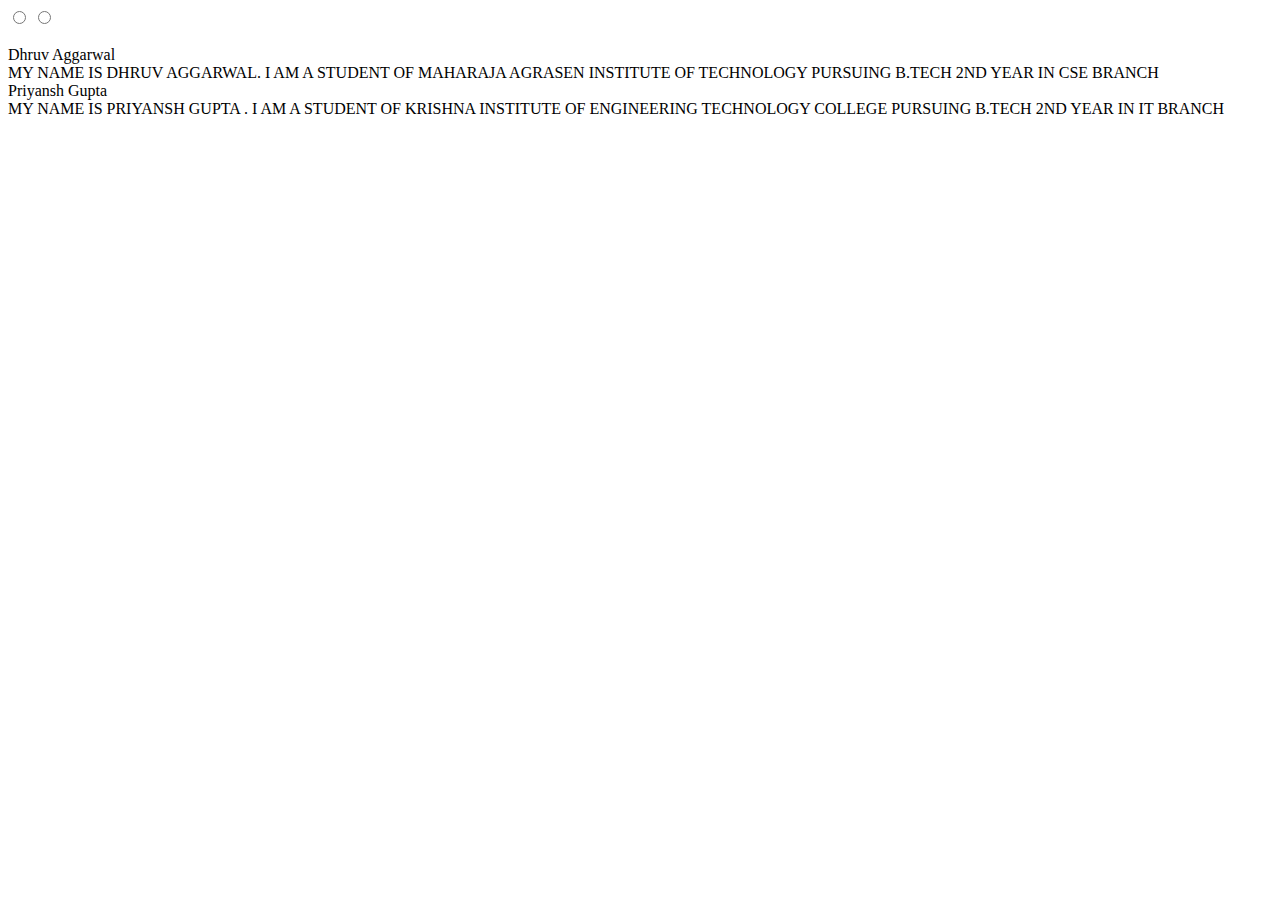
==== templates/ABOUT US.html @ 1ff11812 "Add files via upload" ====
<!DOCTYPE html>
<!-- Created By CodingLab - www.codinglabweb.com -->
<html lang="en" dir="ltr">
  <head>
    <meta charset="UTF-8">
    <!---<title> Responsive Our Team Section | CodingLab </title>---->
    <link rel="stylesheet" href="ABOUT US.css">
    <!-- Fontawesome CDN Link -->
    <link rel="stylesheet" href="https://cdnjs.cloudflare.com/ajax/libs/font-awesome/5.15.2/css/all.min.css"/>
     <meta name="viewport" content="width=device-width, initial-scale=1.0">
   </head>
<body>
  <div class="container">
    <input type="radio" name="dot" id="one">
    <input type="radio" name="dot" id="two">
    <div class="main-card">
      <div class="cards">
        <div class="card">
         <div class="content">
           <div class="img">
             <img src="images/A07I1590.JPG" alt="">
           </div>
           <div class="details">
             <div class="name">Dhruv Aggarwal</div>
             <div class="job">MY NAME IS DHRUV AGGARWAL. I AM A STUDENT OF MAHARAJA AGRASEN INSTITUTE OF TECHNOLOGY PURSUING B.TECH 2ND YEAR IN CSE BRANCH</div>
           </div>
           <div class="media-icons">
             
            
           </div>
         </div>
        </div>
        <div class="card">
         <div class="content">
           <div class="img">
            <!--- <img src="images/img2.jpg" alt="">--->
           </div>
           <div class="details">
             <div class="name">Priyansh Gupta</div>
             <div class="job">MY NAME IS PRIYANSH GUPTA . I AM A STUDENT OF KRISHNA INSTITUTE OF ENGINEERING TECHNOLOGY COLLEGE PURSUING B.TECH 2ND YEAR IN IT BRANCH</div>
           </div>
           <div class="media-icons">
             
           </div>
         </div>
        </div>
       
      </div>
      <div class="cards">
        <div class="card">
         <div class="content">
           <div class="img">
             <!---<img src="images/img4.jpg" alt="">--->
           </div>
          
        
    <div class="button">
      <label for="one" class=" active one"></label>
      <label for="two" class="two"></label>
    </div>
  </div>
</body>
</html>
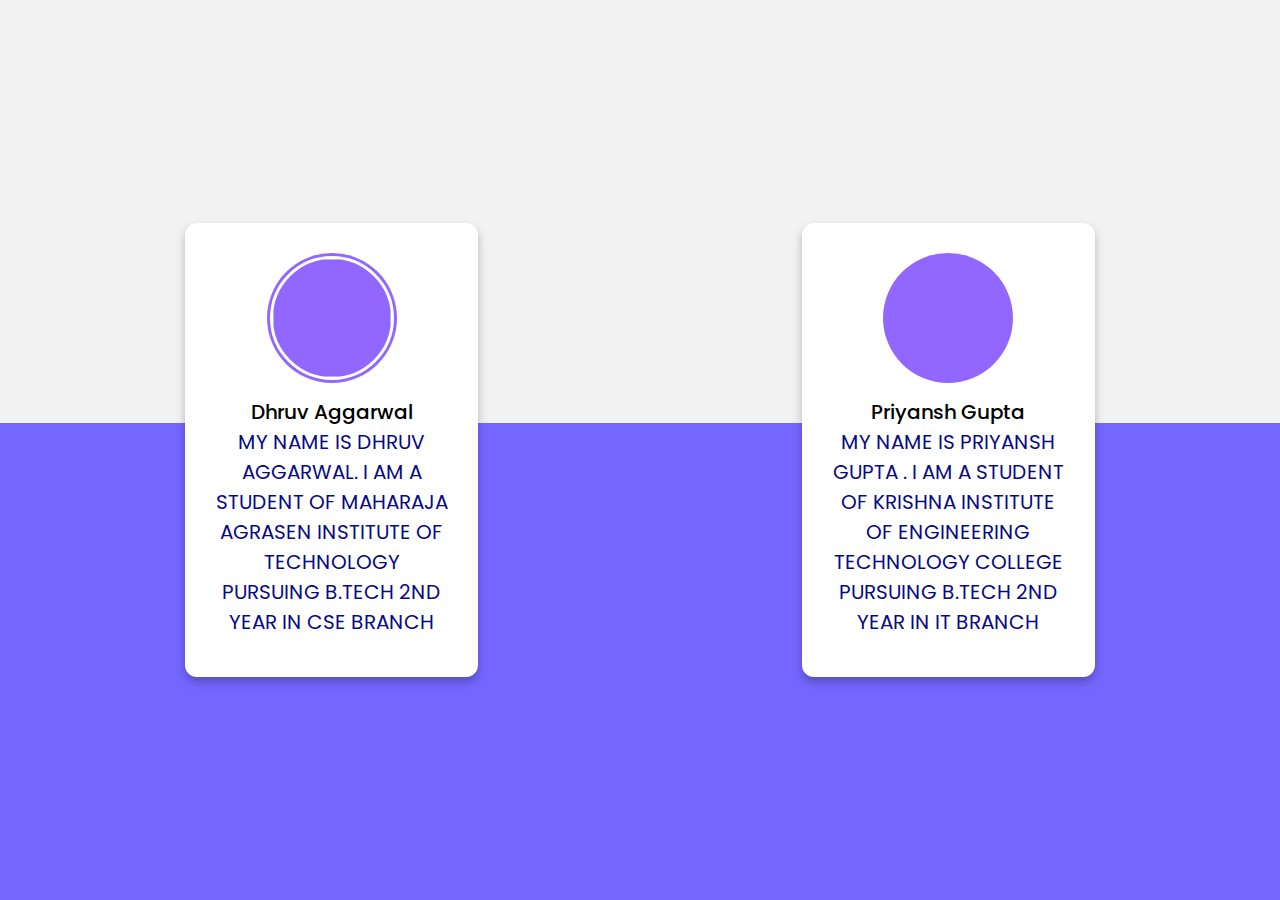
==== commit b27cdc56: "about us page added and minor fixes" ====
--- a/templates/ABOUT US.html
+++ b/templates/ABOUT US.html
@@ -4,7 +4,7 @@
   <head>
     <meta charset="UTF-8">
     <!---<title> Responsive Our Team Section | CodingLab </title>---->
-    <link rel="stylesheet" href="ABOUT US.css">
+    <link rel="stylesheet" href="/static/ABOUT US.css ">
     <!-- Fontawesome CDN Link -->
     <link rel="stylesheet" href="https://cdnjs.cloudflare.com/ajax/libs/font-awesome/5.15.2/css/all.min.css"/>
      <meta name="viewport" content="width=device-width, initial-scale=1.0">
@@ -18,7 +18,7 @@
         <div class="card">
          <div class="content">
            <div class="img">
-             <img src="images/A07I1590.JPG" alt="">
+             <img src="/static/A07I1590.JPG" alt="">
            </div>
            <div class="details">
              <div class="name">Dhruv Aggarwal</div>
--- a/static/ABOUT US.css
+++ b/static/ABOUT US.css
@@ -0,0 +1,161 @@
+@import url('https://fonts.googleapis.com/css2?family=Poppins:wght@200;300;400;500;600;700&display=swap');
+*{
+  margin: 0;
+  padding: 0;
+  box-sizing: border-box;
+  font-family: 'Poppins',sans-serif;
+}
+body{
+  display: flex;
+  min-height: 100vh;
+  align-items: center;
+  justify-content: center;
+  background: #f2f2f2;
+  position: relative;
+}
+body::before{
+  content: '';
+  position: absolute;
+  width: 100%;
+  background: #7467ff;
+  clip-path: inset(47% 0 0 0);
+  z-index: -1;
+  height: 100%;
+}
+::selection{
+  background:	#FF676D;
+  color: #fff;
+}
+.container{
+  max-width: 950px;
+  width: 100%;
+  overflow: hidden;
+  padding: 80px 0;
+}
+.container .main-card{
+  display: flex;
+  justify-content: space-evenly;
+  width: 200%;
+  transition: 1s;
+}
+#two:checked ~ .main-card{
+  margin-left: -100%;
+}
+.container .main-card .cards{
+  width: calc(100% / 2 - 10px);
+  display: flex;
+  flex-wrap: wrap;
+  margin: 0 20px;
+  justify-content: space-between;
+}
+.main-card .cards .card{
+  width: calc(100% / 3 - 10px);
+  background: #fff;
+  border-radius: 12px;
+  padding: 30px;
+  box-shadow: 0 5px 10px rgba(0, 0, 0, 0.25);
+  transition: all 0.4s ease;
+}
+.main-card .cards .card:hover{
+  transform: translateY(-15px);
+}
+.cards .card .content{
+  width: 100%;
+  display: flex;
+  flex-direction: column;
+  justify-content: center;
+  align-items: center;
+  text-align: center;
+}
+.cards .card .content .img{
+  height: 130px;
+  width: 130px;
+  border-radius: 50%;
+  padding: 3px;
+  background: #9267ff;
+  margin-bottom: 14px;
+}
+.card .content .img img{
+  height: 100%;
+  width: 100%;
+  border: 3px solid #ffffff;
+  border-radius: 50%;
+  object-fit: cover;
+}
+.card .content .name{
+  font-size: 20px;
+  font-weight: 500;
+}
+.card .content .job{
+  font-size: 20px;
+  color: #080a84;
+}
+.card .content .media-icons{
+  margin-top: 10px;
+  display: flex;
+
+}
+.media-icons a{
+  text-align: center;
+  line-height: 33px;
+  height: 35px;
+  width: 35px;
+  margin: 0 4px;
+  font-size: 14px;
+  color: #FFF;
+  border-radius: 50%;
+  border: 2px solid transparent;
+  background: #FF676D;
+  transition: all 0.3s ease;
+}
+.media-icons a:hover{
+  color: #FF676D;
+  background-color: #fff;
+  border-color: #FF676D;
+}
+ .container .button{
+  width: 100%;
+  display: flex;
+  justify-content: center;
+  margin: 20px;
+}
+.button label{
+  height: 15px;
+  width: 15px;
+  border-radius: 20px;
+  background: #1808c2;
+  margin: 0 4px;
+  cursor: pointer;
+  transition: all 0.5s ease;
+}
+.button label.active{
+  width: 35px;
+}
+#one:checked ~ .button .one{
+  width: 35px;
+}
+#one:checked ~ .button .two{
+  width: 15px;
+}
+#two:checked ~ .button .one{
+  width: 15px;
+}
+#two:checked ~ .button .two{
+  width: 35px;
+}
+input[type="radio"]{
+  display: none;
+}
+@media (max-width: 768px) {
+  .main-card .cards .card{
+    margin: 20px 0 10px 0;
+    width: calc(100% / 2 - 10px);
+  }
+}
+@media (max-width: 600px) {
+  .main-card .cards .card{
+    /* margin: 20px 0 10px 0; */
+    width: 100%;
+  }
+}
+ 